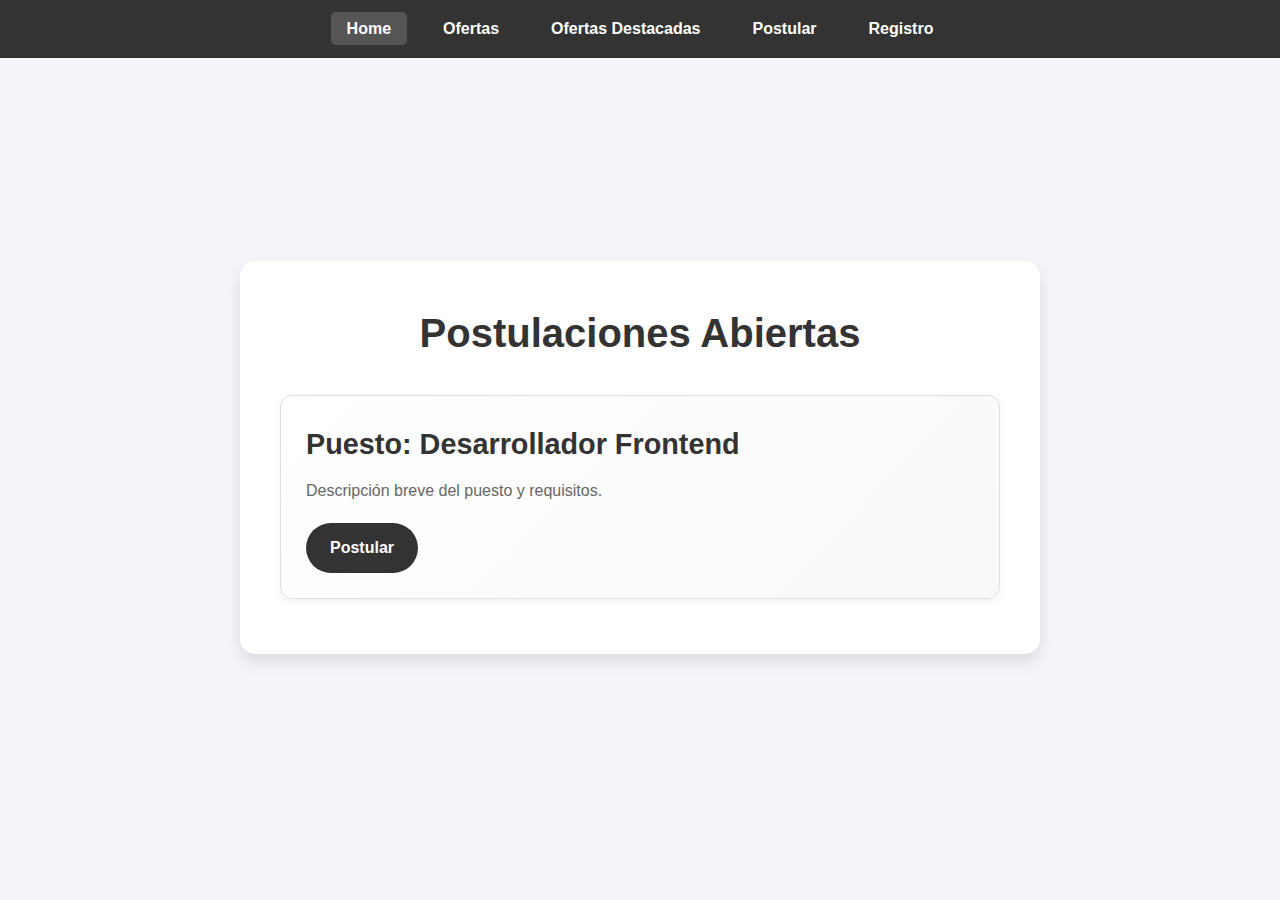
==== index.html @ 7d238fcc "Initial commit" ====
<!DOCTYPE html>
<html lang="es">
<head>
    <meta charset="UTF-8">
    <meta name="viewport" content="width=device-width, initial-scale=1.0">
    <title>Home - Postulaciones</title>
    <link rel="stylesheet" href="styles.css">
</head>
<body>
    <header>
        <nav>
            <ul class="nav-list">
                <li><a href="index.html" class="active">Home</a></li>
                <li><a href="ofertas.html">Ofertas</a></li>
                <li><a href="destacadas.html">Ofertas Destacadas</a></li>
                <li><a href="postular.html">Postular</a></li>
                <li><a href="registro.html">Registro</a></li>
            </ul>
        </nav>
    </header>
    <main>
        <section class="postulaciones">
            <h1>Postulaciones Abiertas</h1>
            <article class="postulacion">
                <h2>Puesto: Desarrollador Frontend</h2>
                <p>Descripción breve del puesto y requisitos.</p>
                <a href="postular.html" class="btn">Postular</a>
            </article>
        </section>
    </main>
    <div id="loading-bar" class="hidden"></div>
    <script src="loading-bar.js"></script>
</body>
</html>
---- styles.css ----
/* Reset y estilos globales */
* {
    margin: 0;
    padding: 0;
    box-sizing: border-box;
}

body {
    font-family: Arial, sans-serif;
    background-color: #f4f4f9;
    color: #333;
    line-height: 1.6;
}

/* Estilos de la barra de navegación */
header {
    background-color: #333;
    padding: 1rem 0;
}

.nav-list {
    list-style: none;
    display: flex;
    justify-content: center;
    gap: 20px;
}

.nav-list a {
    color: #fff;
    text-decoration: none;
    padding: 0.5rem 1rem;
    font-weight: bold;
    border-radius: 5px;
    transition: background-color 0.3s ease;
}

.nav-list a:hover, .nav-list .active {
    background-color: #555;
}


/* Estilos actualizados para centrar el contenido */
main {
    display: flex;
    justify-content: center;
    align-items: center;
    width: 100%;
    max-width: 1200px;
    padding: 30px;
    margin: 0 auto; /* Para centrar horizontalmente en pantallas grandes */
    min-height: calc(100vh - 100px); /* Ajusta el espacio vertical para centrar */
}

.postulaciones {
    background-color: #ffffff;
    border-radius: 15px;
    padding: 40px;
    box-shadow: 0px 8px 16px rgba(0, 0, 0, 0.1);
    width: 100%;
    max-width: 800px; /* Ajusta el ancho máximo del recuadro */
    transition: transform 0.3s ease;
}


.postulaciones h1 {
    text-align: center;
    color: #333;
    font-size: 2.5rem;
    margin-bottom: 30px;
    font-weight: 700;
}

.postulacion {
    background: linear-gradient(135deg, #ffffff, #f9f9f9);
    padding: 25px;
    border: 1px solid #e0e0e0;
    margin: 15px 0;
    border-radius: 12px;
    box-shadow: 0px 4px 10px rgba(0, 0, 0, 0.05);
    transition: transform 0.3s ease, box-shadow 0.3s ease;
    overflow: hidden;
}

.postulacion:hover {
    transform: scale(1.03);
    box-shadow: 0px 6px 15px rgba(0, 0, 0, 0.15);
}

.postulacion h2 {
    font-size: 1.8rem;
    color: #333;
    font-weight: 600;
    margin-bottom: 10px;
}

.postulacion p {
    margin: 10px 0 20px;
    color: #666;
    line-height: 1.6;
}

/* Button Styling */
.btn {
    display: inline-block;
    background: linear-gradient(135deg, #333, #333);
    color: #fff;
    padding: 12px 24px;
    border-radius: 25px;
    text-decoration: none;
    font-weight: bold;
    font-size: 1rem;
    transition: background 0.3s ease, transform 0.3s ease;
}

.btn:hover {
    background: linear-gradient(135deg, #333, #333);
    transform: translateY(-2px);
}

/* Responsive Design */
@media (max-width: 768px) {
    nav ul {
        flex-direction: column;
    }

    nav ul li {
        margin: 10px 0;
    }
}

@media (max-width: 480px) {
    .postulaciones {
        padding: 20px;
    }

    .postulacion {
        padding: 20px;
    }

    .btn {
        padding: 10px 20px;
        font-size: 0.9rem;
    }
}

#loading-bar {
    position: fixed;
    top: 0;
    left: 0;
    height: 4px;
    background-color: #007bff; /* Cambia el color según tu diseño */
    width: 0%;
    z-index: 9999;
    transition: width 0.4s ease-out;
  }
  
  #loading-bar.active {
    width: 100%; /* Simula la barra llenándose */
  }
  
  .hidden {
    display: none; /* Oculta la barra cuando no esté en uso */
  }
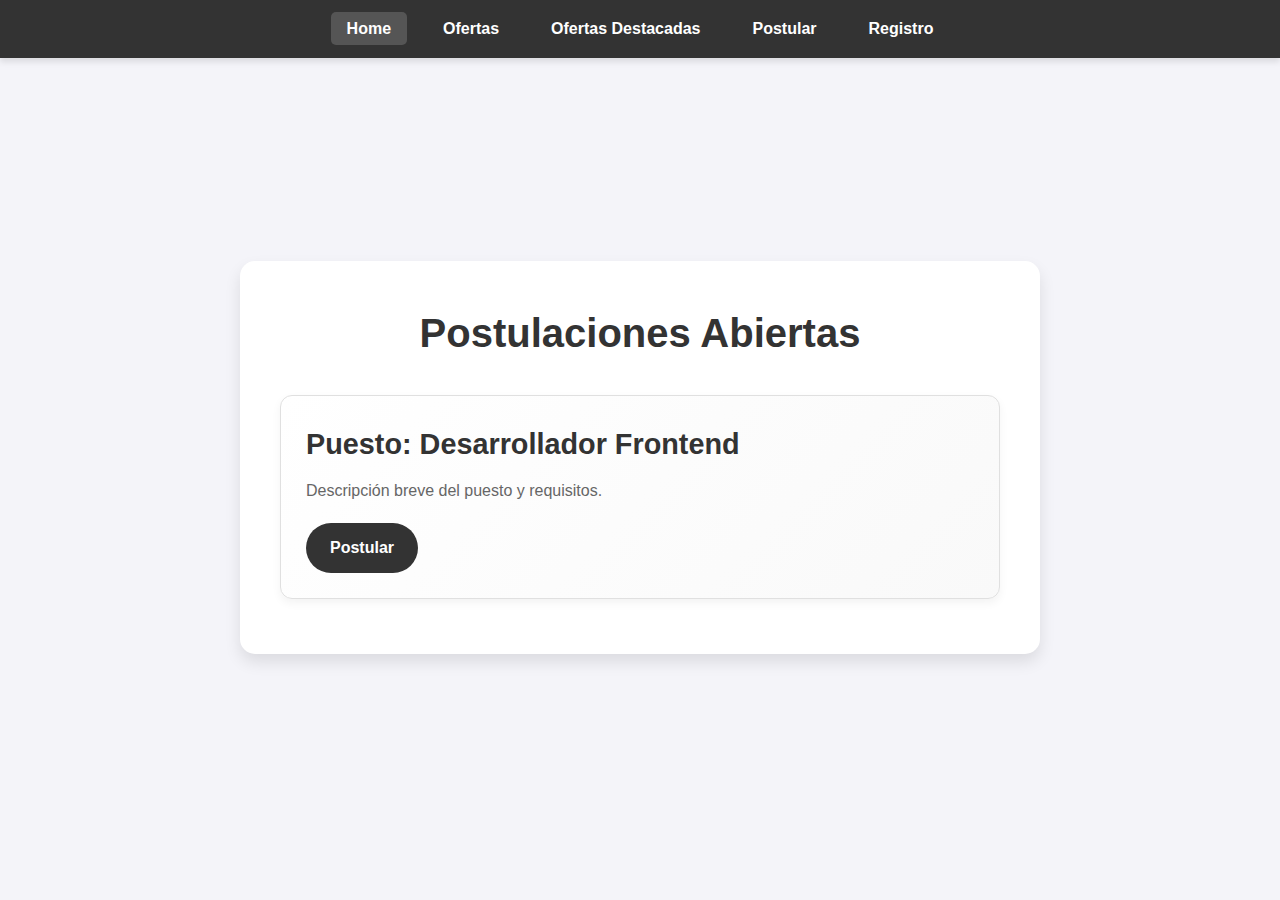
==== commit 5678479c: "Actualizacion Visual" ====
--- a/index.html
+++ b/index.html
@@ -8,6 +8,7 @@
 </head>
 <body>
     <header>
+        <button class="menu-toggle" aria-label="Toggle menu">☰</button>
         <nav>
             <ul class="nav-list">
                 <li><a href="index.html" class="active">Home</a></li>
@@ -17,7 +18,7 @@
                 <li><a href="registro.html">Registro</a></li>
             </ul>
         </nav>
-    </header>
+    </header>    
     <main>
         <section class="postulaciones">
             <h1>Postulaciones Abiertas</h1>
@@ -30,5 +31,15 @@
     </main>
     <div id="loading-bar" class="hidden"></div>
     <script src="loading-bar.js"></script>
+    <script>
+        document.addEventListener('DOMContentLoaded', () => {
+            const menuToggle = document.querySelector('.menu-toggle');
+            const navList = document.querySelector('.nav-list');
+    
+            menuToggle.addEventListener('click', () => {
+                navList.classList.toggle('active');
+            });
+        });
+    </script>    
 </body>
 </html>
--- a/styles.css
+++ b/styles.css
@@ -1,4 +1,3 @@
-/* Reset y estilos globales */
 * {
     margin: 0;
     padding: 0;
@@ -12,10 +11,11 @@
     line-height: 1.6;
 }
 
-/* Estilos de la barra de navegación */
 header {
     background-color: #333;
     padding: 1rem 0;
+    position: relative;
+    box-shadow: 0 4px 6px rgba(0, 0, 0, 0.1);
 }
 
 .nav-list {
@@ -23,6 +23,8 @@
     display: flex;
     justify-content: center;
     gap: 20px;
+    animation: fadeIn 1s ease;
+    flex-direction: row;
 }
 
 .nav-list a {
@@ -31,15 +33,63 @@
     padding: 0.5rem 1rem;
     font-weight: bold;
     border-radius: 5px;
-    transition: background-color 0.3s ease;
-}
-
-.nav-list a:hover, .nav-list .active {
+    transition: background-color 0.3s ease, transform 0.3s ease;
+}
+
+.nav-list a:hover,
+.nav-list .active {
     background-color: #555;
-}
-
-
-/* Estilos actualizados para centrar el contenido */
+    transform: translateY(-3px);
+}
+
+.menu-toggle {
+    display: none;
+    background: none;
+    border: none;
+    color: white;
+    font-size: 1.5rem;
+    position: absolute;
+    top: 15px;
+    right: 20px;
+    cursor: pointer;
+    z-index: 1100;
+    animation: fadeIn 0.8s ease;
+}
+
+@media (max-width: 768px) {
+    .menu-toggle {
+        display: block;
+    }
+
+    .nav-list {
+        display: none;
+        flex-direction: column;
+        background-color: #333;
+        position: fixed;
+        top: 60px;
+        left: 0;
+        width: 100%;
+        height: 100vh;
+        justify-content: flex-start;
+        align-items: center;
+        padding-top: 20px;
+        z-index: 1000;
+        overflow-y: auto;
+        animation: slideIn 0.5s ease;
+    }
+
+    .nav-list.active {
+        display: flex;
+    }
+
+    .nav-list a {
+        padding: 15px;
+        border-bottom: 1px solid #444;
+        text-align: center;
+        width: 100%;
+    }
+}
+
 main {
     display: flex;
     justify-content: center;
@@ -47,8 +97,8 @@
     width: 100%;
     max-width: 1200px;
     padding: 30px;
-    margin: 0 auto; /* Para centrar horizontalmente en pantallas grandes */
-    min-height: calc(100vh - 100px); /* Ajusta el espacio vertical para centrar */
+    margin: 0 auto;
+    min-height: calc(100vh - 100px);
 }
 
 .postulaciones {
@@ -57,10 +107,10 @@
     padding: 40px;
     box-shadow: 0px 8px 16px rgba(0, 0, 0, 0.1);
     width: 100%;
-    max-width: 800px; /* Ajusta el ancho máximo del recuadro */
+    max-width: 800px;
     transition: transform 0.3s ease;
-}
-
+    animation: fadeIn 0.6s ease-out;
+}
 
 .postulaciones h1 {
     text-align: center;
@@ -79,6 +129,7 @@
     box-shadow: 0px 4px 10px rgba(0, 0, 0, 0.05);
     transition: transform 0.3s ease, box-shadow 0.3s ease;
     overflow: hidden;
+    animation: slideInFromLeft 0.5s ease;
 }
 
 .postulacion:hover {
@@ -99,7 +150,6 @@
     line-height: 1.6;
 }
 
-/* Button Styling */
 .btn {
     display: inline-block;
     background: linear-gradient(135deg, #333, #333);
@@ -110,6 +160,7 @@
     font-weight: bold;
     font-size: 1rem;
     transition: background 0.3s ease, transform 0.3s ease;
+    animation: popIn 0.6s ease-out;
 }
 
 .btn:hover {
@@ -117,17 +168,6 @@
     transform: translateY(-2px);
 }
 
-/* Responsive Design */
-@media (max-width: 768px) {
-    nav ul {
-        flex-direction: column;
-    }
-
-    nav ul li {
-        margin: 10px 0;
-    }
-}
-
 @media (max-width: 480px) {
     .postulaciones {
         padding: 20px;
@@ -140,6 +180,48 @@
     .btn {
         padding: 10px 20px;
         font-size: 0.9rem;
+    }
+}
+
+@keyframes fadeIn {
+    from {
+        opacity: 0;
+        transform: translateY(-10px);
+    }
+    to {
+        opacity: 1;
+        transform: translateY(0);
+    }
+}
+
+@keyframes slideInFromLeft {
+    from {
+        opacity: 0;
+        transform: translateX(-30px);
+    }
+    to {
+        opacity: 1;
+        transform: translateX(0);
+    }
+}
+
+@keyframes popIn {
+    from {
+        transform: scale(0.9);
+        opacity: 0;
+    }
+    to {
+        transform: scale(1);
+        opacity: 1;
+    }
+}
+
+@keyframes slideIn {
+    from {
+        transform: translateX(-100%);
+    }
+    to {
+        transform: translateX(0);
     }
 }
 
@@ -148,17 +230,16 @@
     top: 0;
     left: 0;
     height: 4px;
-    background-color: #007bff; /* Cambia el color según tu diseño */
+    background-color: #007bff;
     width: 0%;
     z-index: 9999;
     transition: width 0.4s ease-out;
-  }
-  
-  #loading-bar.active {
-    width: 100%; /* Simula la barra llenándose */
-  }
-  
-  .hidden {
-    display: none; /* Oculta la barra cuando no esté en uso */
-  }
-  
+}
+
+#loading-bar.active {
+    width: 100%;
+}
+
+.hidden {
+    display: none;
+}
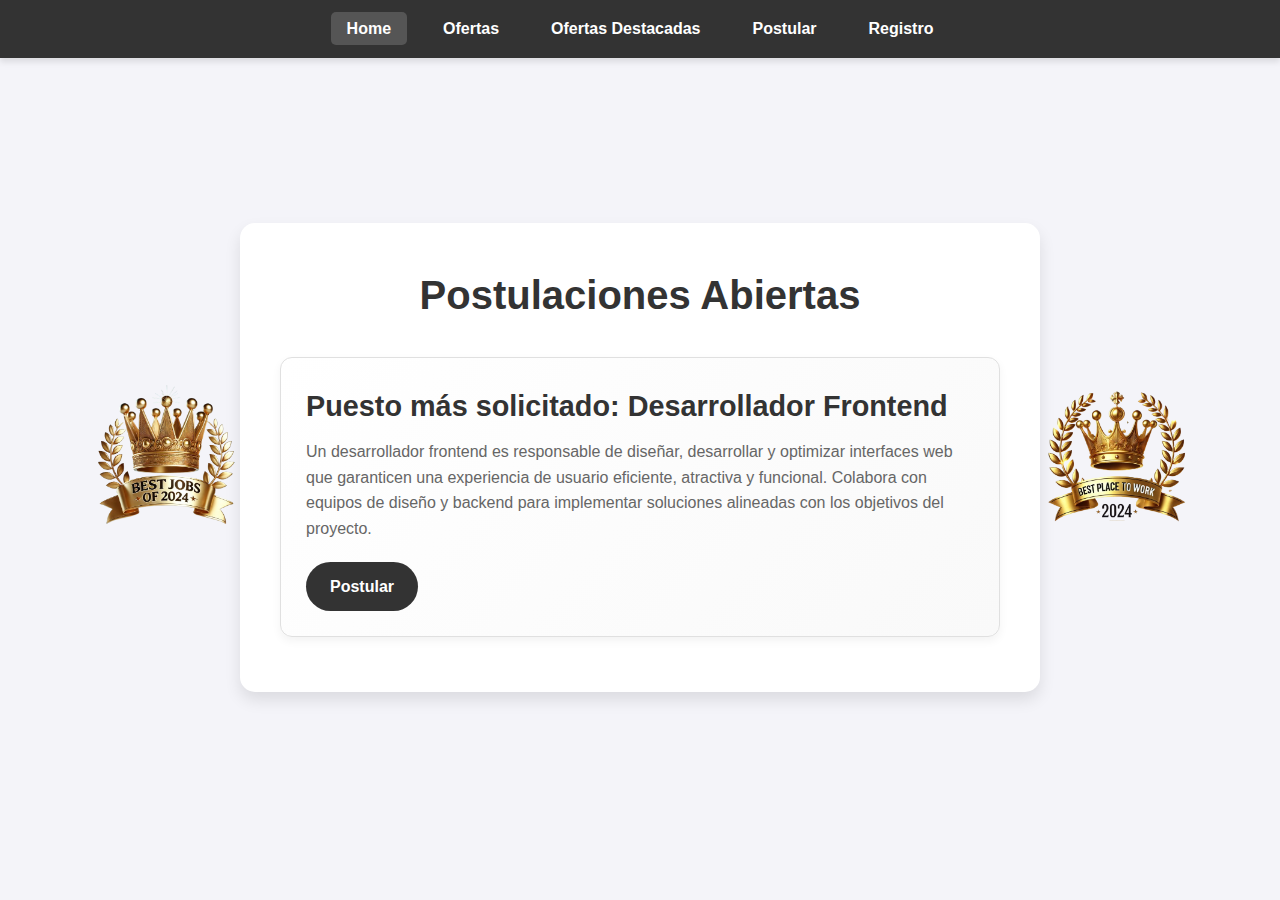
==== commit 730d6992: "Add-Imgs" ====
--- a/index.html
+++ b/index.html
@@ -1,6 +1,26 @@
 <!DOCTYPE html>
 <html lang="es">
 <head>
+    <!-- Google tag (gtag.js) -->
+<script async src="https://www.googletagmanager.com/gtag/js?id=G-Q091GVLK1D"></script>
+<script>
+  window.dataLayer = window.dataLayer || [];
+  function gtag(){dataLayer.push(arguments);}
+  gtag('js', new Date());
+
+  gtag('config', 'G-Q091GVLK1D');
+</script>
+<!-- Hotjar Tracking Code for Sitio 5209380 (falta el nombre) -->
+<script>
+    (function(h,o,t,j,a,r){
+        h.hj=h.hj||function(){(h.hj.q=h.hj.q||[]).push(arguments)};
+        h._hjSettings={hjid:5209380,hjsv:6};
+        a=o.getElementsByTagName('head')[0];
+        r=o.createElement('script');r.async=1;
+        r.src=t+h._hjSettings.hjid+j+h._hjSettings.hjsv;
+        a.appendChild(r);
+    })(window,document,'https://static.hotjar.com/c/hotjar-','.js?sv=');
+</script>
     <meta charset="UTF-8">
     <meta name="viewport" content="width=device-width, initial-scale=1.0">
     <title>Home - Postulaciones</title>
@@ -20,14 +40,18 @@
         </nav>
     </header>    
     <main>
-        <section class="postulaciones">
-            <h1>Postulaciones Abiertas</h1>
-            <article class="postulacion">
-                <h2>Puesto: Desarrollador Frontend</h2>
-                <p>Descripción breve del puesto y requisitos.</p>
-                <a href="postular.html" class="btn">Postular</a>
-            </article>
-        </section>
+        <div class="images-container">
+            <img src="img2.png" alt="Imagen izquierda" class="fade-in image-left">
+            <section class="postulaciones fade-in">
+                <h1>Postulaciones Abiertas</h1>
+                <article class="postulacion">
+                    <h2>Puesto más solicitado: Desarrollador Frontend</h2>
+                    <p>Un desarrollador frontend es responsable de diseñar, desarrollar y optimizar interfaces web que garanticen una experiencia de usuario eficiente, atractiva y funcional. Colabora con equipos de diseño y backend para implementar soluciones alineadas con los objetivos del proyecto.</p>
+                    <a href="postular.html" class="btn">Postular</a>
+                </article>
+            </section>
+            <img src="img1.png" alt="Imagen derecha" class="fade-in image-right">
+        </div>
     </main>
     <div id="loading-bar" class="hidden"></div>
     <script src="loading-bar.js"></script>
@@ -40,6 +64,12 @@
                 navList.classList.toggle('active');
             });
         });
-    </script>    
+    </script>  
+        <script>
+            document.addEventListener('DOMContentLoaded', () => {
+                const elements = document.querySelectorAll('.fade-in');
+                elements.forEach(el => el.classList.add('visible'));
+            });
+        </script>     
 </body>
 </html>
--- a/styles.css
+++ b/styles.css
@@ -88,6 +88,11 @@
         text-align: center;
         width: 100%;
     }
+
+    .image-left, .image-right {
+        display: none;
+    }
+
 }
 
 main {
@@ -181,6 +186,11 @@
         padding: 10px 20px;
         font-size: 0.9rem;
     }
+
+    .image-left, .image-right {
+        display: none;
+    }
+
 }
 
 @keyframes fadeIn {
@@ -243,3 +253,32 @@
 .hidden {
     display: none;
 }
+
+.images-container {
+    display: flex;
+    align-items: center;
+    justify-content: space-between;
+    width: 100%;
+    max-width: 1200px;
+    margin: 0 auto;
+    padding: 20px;
+}
+
+.image-left, .image-right {
+    width: 150px;
+    height: auto;
+    opacity: 0;
+    transform: translateY(20px);
+    transition: opacity 0.6s ease, transform 0.6s ease;
+}
+
+.fade-in {
+    opacity: 0;
+    transform: translateY(20px);
+    transition: opacity 0.6s ease, transform 0.6s ease;
+}
+
+.fade-in.visible {
+    opacity: 1;
+    transform: translateY(0);
+}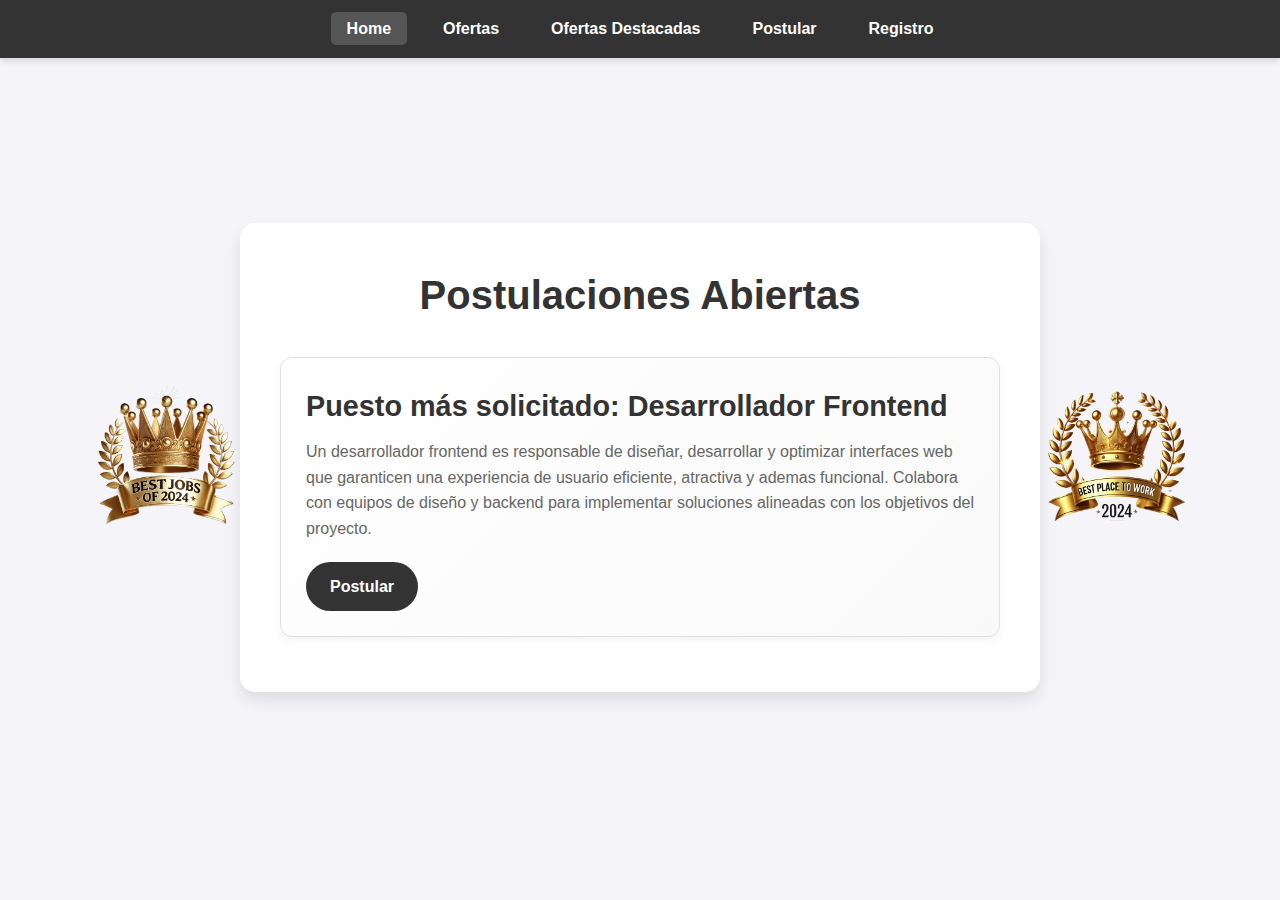
==== commit 14ea09c4: "Test" ====
--- a/index.html
+++ b/index.html
@@ -46,7 +46,7 @@
                 <h1>Postulaciones Abiertas</h1>
                 <article class="postulacion">
                     <h2>Puesto más solicitado: Desarrollador Frontend</h2>
-                    <p>Un desarrollador frontend es responsable de diseñar, desarrollar y optimizar interfaces web que garanticen una experiencia de usuario eficiente, atractiva y funcional. Colabora con equipos de diseño y backend para implementar soluciones alineadas con los objetivos del proyecto.</p>
+                    <p>Un desarrollador frontend es responsable de diseñar, desarrollar y optimizar interfaces web que garanticen una experiencia de usuario eficiente, atractiva y ademas funcional. Colabora con equipos de diseño y backend para implementar soluciones alineadas con los objetivos del proyecto.</p>
                     <a href="postular.html" class="btn">Postular</a>
                 </article>
             </section>
--- a/styles.css
+++ b/styles.css
@@ -16,6 +16,7 @@
     padding: 1rem 0;
     position: relative;
     box-shadow: 0 4px 6px rgba(0, 0, 0, 0.1);
+    align-items: center;
 }
 
 .nav-list {
@@ -281,4 +282,6 @@
 .fade-in.visible {
     opacity: 1;
     transform: translateY(0);
-}+}
+
+
